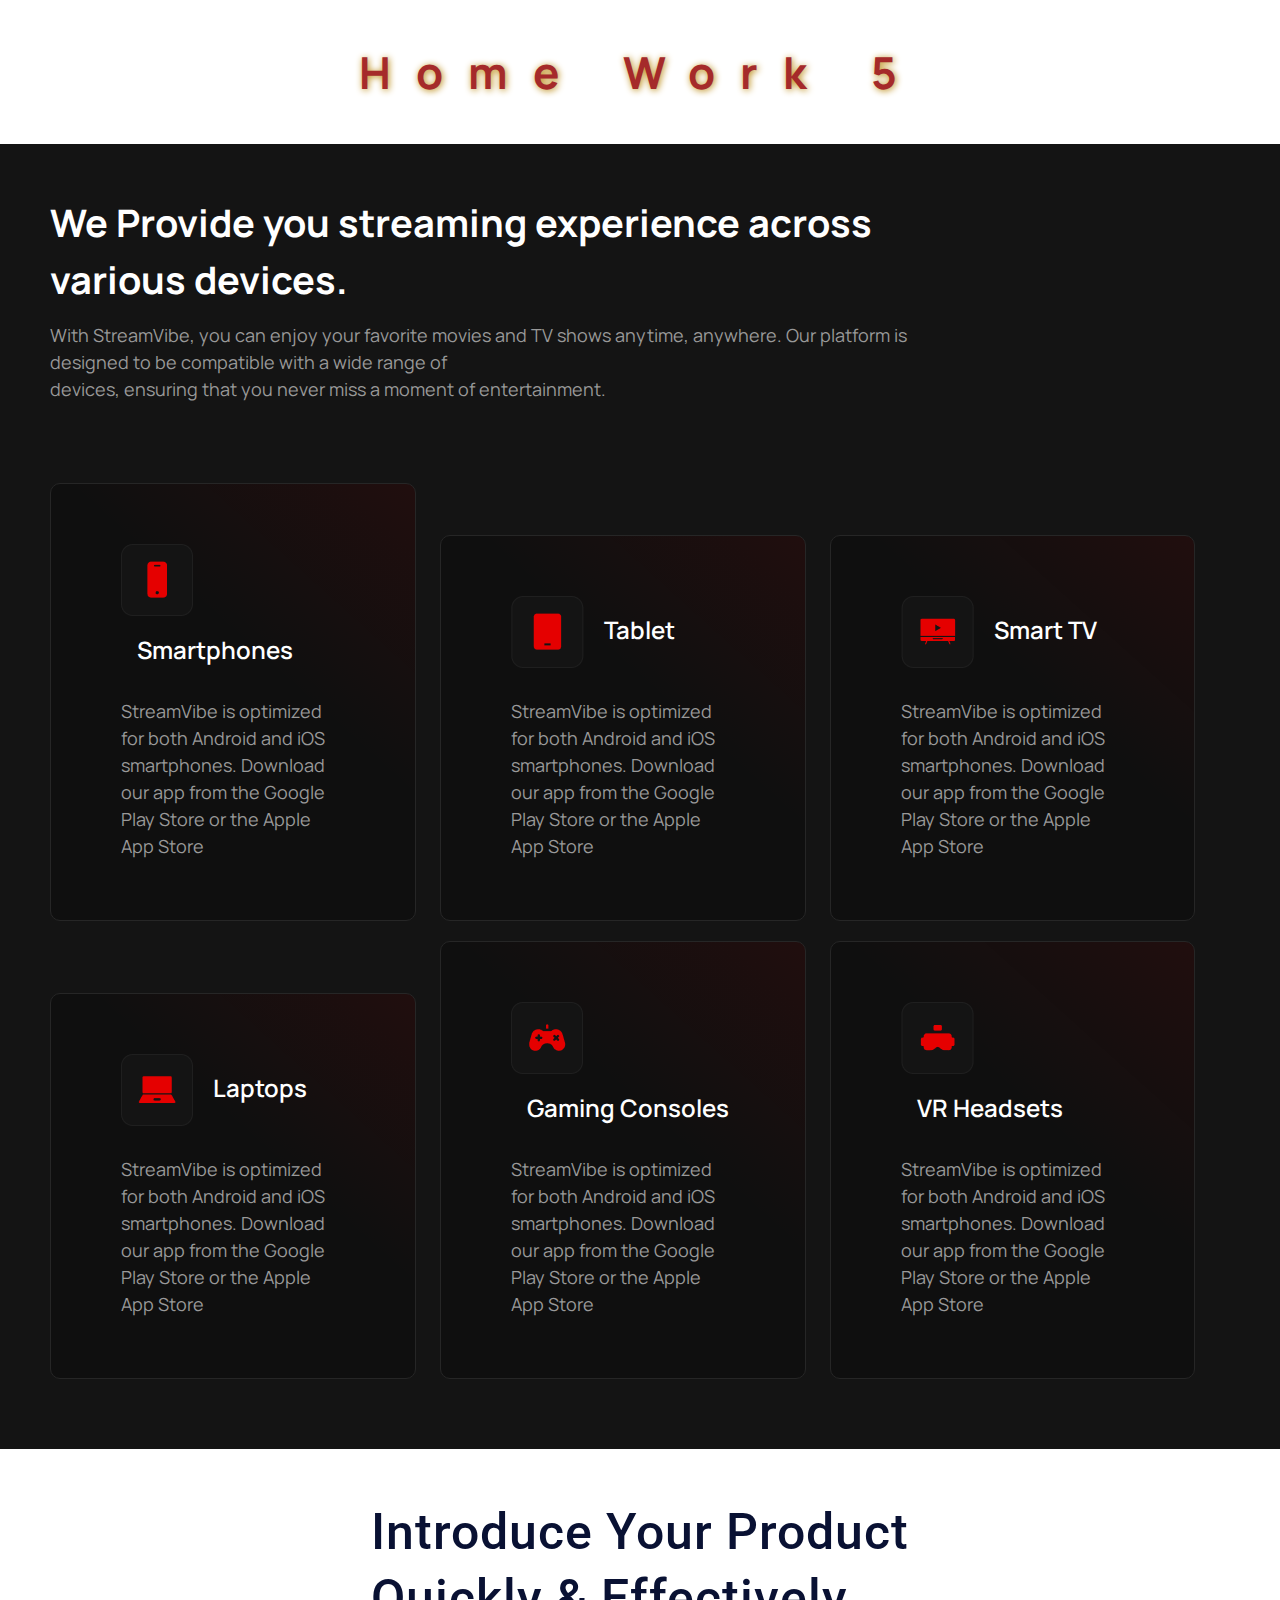
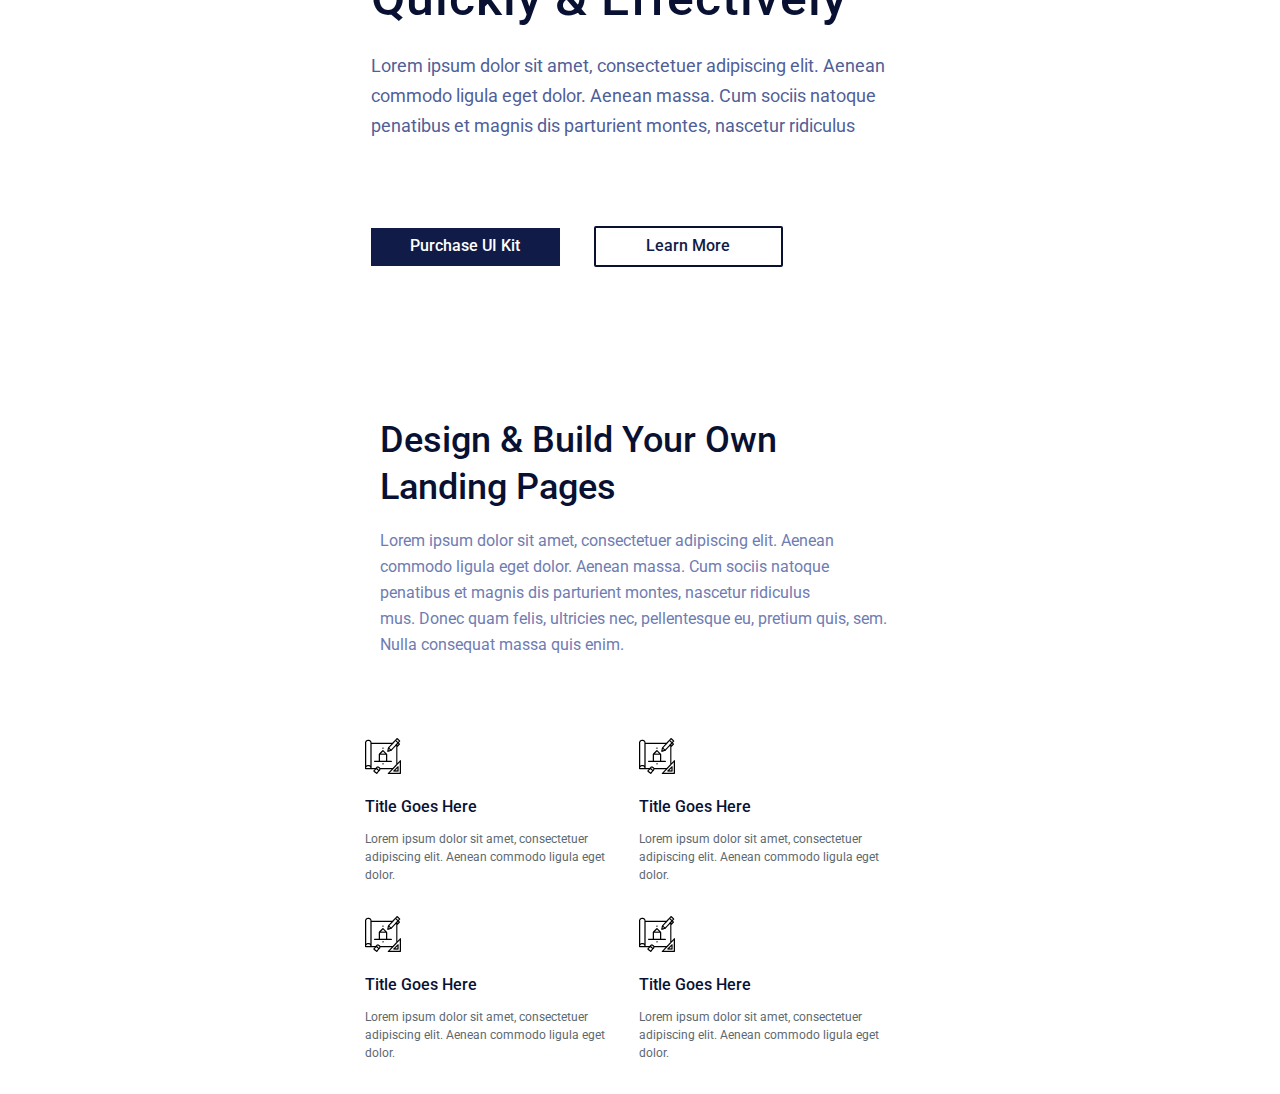
==== lesson_05/index.html @ d595a006 "Add files via upload" ====
<!DOCTYPE html>
<html lang="uk">
	<head>
		<meta charset="UTF-8" />
		<meta name="viewport" content="width=device-width, initial-scale=1.0" />
		<link rel="stylesheet" href="css/style.css" />
		<title>Lesson 05</title>
	</head>
	<body>
		<header>
			<div class="block-header">
				<p class="main-title">Home Work 5</p>
			</div>
		</header>
		<main>
			<div class="block-main">
				<div class="container">
					<div class="content">
						<div class="title-info">
							<p>We Provide you streaming experience across various devices.</p>
						</div>
						<div class="text-info">
							<p>
								With StreamVibe, you can enjoy your favorite movies and TV shows
								anytime, anywhere. Our platform is designed to be compatible
								with a wide range of <br />devices, ensuring that you never miss
								a moment of entertainment.
							</p>
						</div>
					</div>
					<div class="items-main">
						<div class="item">
							<div class="content-info">
								<img
									class="icon-01"
									src="img/foto-1.png"
									alt="Red smartphone icon on a black background, representing a mobile device."
								/>
								<h1 class="text">Smartphones</h1>
							</div>
							<div class="card-text">
								<p>
									StreamVibe is optimized for both Android and iOS smartphones.
									Download our app from the Google Play Store or the Apple App
									Store
								</p>
							</div>
						</div>
					</div>

					<div class="items-main">
						<div class="cards">
							<div class="card-info">
								<img class="icon-02" src="img/foto-2.png" alt="tablet-icon" />
								<h2 class="tablet">Tablet</h2>
							</div>
							<div class="tablet-text">
								<p>
									StreamVibe is optimized for both Android and iOS smartphones.
									Download our app from the Google Play Store or the Apple App
									Store
								</p>
							</div>
						</div>
					</div>

					<div class="items-main">
						<div class="cards">
							<div class="smart-info">
								<img class="smart-img" src="img/foto-3.png" alt="Smart TV" />
								<h3 class="smart-item">Smart TV</h3>
							</div>
							<div class="smart-text">
								<p>
									StreamVibe is optimized for both Android and iOS smartphones.
									Download our app from the Google Play Store or the Apple App
									Store
								</p>
							</div>
						</div>
					</div>
					<div class="items-main">
						<div class="cards">
							<div class="laptops-info">
								<img class="laptops-img" src="img/foto-5.png" alt="Laptops" />
								<h4 class="laptops-item">Laptops</h4>
							</div>
							<div class="laptops-text">
								<p>
									StreamVibe is optimized for both Android and iOS smartphones.
									Download our app from the Google Play Store or the Apple App
									Store
								</p>
							</div>
						</div>
					</div>

					<div class="items-main">
						<div class="cards">
							<div class="gaming-info">
								<img
									class="gaming-img"
									src="img/foto-4.png"
									alt="Gaming Consoles"
								/>
								<h4 class="gaming-item">Gaming Consoles</h4>
							</div>
							<div class="gaming-text">
								<p>
									StreamVibe is optimized for both Android and iOS smartphones.
									Download our app from the Google Play Store or the Apple App
									Store
								</p>
							</div>
						</div>
					</div>

					<div class="items-main">
						<div class="cards">
							<div class="vr-info">
								<img
									class="vr-img"
									src="img/foto-6.png"
									alt="Gaming Consoles"
								/>
								<h4 class="vr-item">VR Headsets</h4>
							</div>
							<div class="vr-text">
								<p>
									StreamVibe is optimized for both Android and iOS smartphones.
									Download our app from the Google Play Store or the Apple App
									Store
								</p>
							</div>
						</div>
					</div>
				</div>
			</div>

			<div class="block">
				<div class="introduce">
					<p class="introduce-info">
						Introduce Your Product <br />Quickly & Effectively
					</p>
				</div>
				<div class="introduce-text">
					<p>
						Lorem ipsum dolor sit amet, consectetuer adipiscing elit. Aenean
						commodo ligula eget dolor. Aenean massa. Cum sociis natoque
						penatibus et magnis dis parturient montes, nascetur ridiculus
					</p>
					<p></p>
				</div>
				<div class="kit">
					<a class="key-1" href="#">Purchase UI Kit</a>
					<a class="key-2" href="#">Learn More</a>
				</div>
			</div>
			<div class="design-block">
				<div class="design">
					<p>Design & Build Your Own Landing Pages</p>
				</div>
				<div class="des">
					<p>
						Lorem ipsum dolor sit amet, consectetuer adipiscing elit. Aenean
						commodo ligula eget dolor. Aenean massa. Cum sociis natoque
						penatibus et magnis dis parturient montes, nascetur ridiculus
					</p>
					<p>
						mus. Donec quam felis, ultricies nec, pellentesque eu, pretium quis,
						sem. Nulla consequat massa quis enim.
					</p>
				</div>
			</div>
			<div class="items-block">
				<div class="item-castle">
					<div class="item-icon">
						<img src="img/left.png" alt="castle-img" />
					</div>
					<div class="item-title">Title Goes Here</div>
					<div class="item-text">
						Lorem ipsum dolor sit amet, consectetuer adipiscing elit. Aenean
						commodo ligula eget dolor.
					</div>
				</div>
				<div class="item-castle">
					<div class="item-icon">
						<img src="img/left.png" alt="castle-img" />
					</div>
					<div class="item-title">Title Goes Here</div>
					<div class="item-text">
						Lorem ipsum dolor sit amet, consectetuer adipiscing elit. Aenean
						commodo ligula eget dolor.
					</div>
				</div>
				<div class="item-castle">
					<div class="item-icon">
						<img src="img/left.png" alt="castle-img" />
					</div>
					<div class="item-title">Title Goes Here</div>
					<div class="item-text">
						Lorem ipsum dolor sit amet, consectetuer adipiscing elit. Aenean
						commodo ligula eget dolor.
					</div>
				</div>
				<div class="item-castle">
					<div class="item-icon">
						<img src="img/left.png" alt="castle-img" />
					</div>
					<div class="item-title">Title Goes Here</div>
					<div class="item-text">
						Lorem ipsum dolor sit amet, consectetuer adipiscing elit. Aenean
						commodo ligula eget dolor.
					</div>
				</div>
			</div>
		</main>
		<footer></footer>
	</body>
</html>
---- lesson_05/css/style.css ----
@import url('reset.css');
@import url(https://fonts.googleapis.com/css?family=Manrope:200,300,regular,500,600,700,800);
@import url(https://fonts.googleapis.com/css?family=Roboto:100,100italic,300,300italic,regular,italic,500,500italic,700,700italic,900,900italic);
body {
	font-family: 'Manrope';
}
.main-title {
	color: brown;
	font-size: 44px;
	text-align: center;
	font-weight: 700;
	text-shadow: 1px 1px 7px darkgoldenrod;
	letter-spacing: 25px;
	word-spacing: 5px;
	margin: 50px;
}
.title-info {
	font-size: 38px;
	font-style: normal;
	font-weight: 700;
	line-height: 150%;
	padding-bottom: 14px;
	padding-right: 300px;
	color: #fff;
}
.text-info {
	color: #999;
	font-size: 18px;
	font-style: normal;
	font-weight: 400;
	line-height: 27px;
	padding-bottom: 80px;
	padding-right: 300px;
}
.block-main {
	font-family: 'Manrope', sans-serif;
	overflow: hidden;
	font-size: 18px;
	color: #999;
	background-color: #141414;
	max-width: 2579px;
	padding: 50px;
}
.content-info {
	padding-bottom: 30px;
}
.items-main {
	width: 31%;
	display: inline-block;
	margin-block-end: 20px;
	margin-inline-end: 20px;
	padding-inline: 20px;
	padding-block: 10px;
	border-radius: 10px;
	border: 1px solid var(--Black-15, #262626);
	background: linear-gradient(
			222deg,
			rgba(229, 0, 0, 0.5) -208.03%,
			rgba(229, 0, 0, 0) 41.32%
		),
		#0f0f0f;
}
.text {
	padding-left: 16px;
	padding-top: 16px;
	display: inline-block;
	color: #fff;
	font-family: Manrope;
	font-size: 24px;
	font-style: normal;
	font-weight: 600;
	line-height: 150%; /* 36px */
}
.card-text {
	font-family: 'Manrope';

	font-size: 18px;
	font-weight: 400;
	line-height: 27px;
	font-style: normal;
}
.item {
	padding: 50px;
}

.images {
	display: inline-block;
}
.cards {
	padding: 50px;
}
.card-info {
	padding-bottom: 30px;
}
.tablet {
	padding-left: 16px;
	padding-top: 16px;
	display: inline-block;
	color: #fff;
	font-family: Manrope;
	font-size: 24px;
	font-style: normal;
	font-weight: 600;
	line-height: 150%; /* 36px */
}
.tablet-text {
	font-size: 18px;
	font-weight: 400;
	line-height: 27px;
	font-style: normal;
}

.smart-info {
	padding-bottom: 30px;
}

.smart-text {
	font-size: 18px;
	font-weight: 400;
	line-height: 27px;
	font-style: normal;
}
.smart-item {
	padding-left: 16px;
	padding-top: 16px;
	display: inline-block;
	color: #fff;
	font-family: Manrope;
	font-size: 24px;
	font-style: normal;
	font-weight: 600;
	line-height: 150%; /* 36px */
}

.laptops-info {
	padding-bottom: 30px;
}
.laptops-item {
	padding-left: 16px;
	padding-top: 16px;
	display: inline-block;
	color: #fff;
	font-family: Manrope;
	font-size: 24px;
	font-style: normal;
	font-weight: 600;
	line-height: 150%; /* 36px */
}
.laptops-text {
	font-size: 18px;
	font-weight: 400;
	line-height: 27px;
	font-style: normal;
}

.gaming-info {
	padding-bottom: 30px;
}

.gaming-item {
	padding-left: 16px;
	padding-top: 16px;
	display: inline-block;
	color: #fff;
	font-family: Manrope;
	font-size: 24px;
	font-style: normal;
	font-weight: 600;
	line-height: 150%; /* 36px */
}
.gaming-text {
	font-size: 18px;
	font-weight: 400;
	line-height: 27px;
	font-style: normal;
}

.vr-info {
	padding-bottom: 30px;
}
.vr-item {
	padding-left: 16px;
	padding-top: 16px;
	display: inline-block;
	color: #fff;
	font-family: Manrope;
	font-size: 24px;
	font-style: normal;
	font-weight: 600;
	line-height: 150%; /* 36px */
}
.vr-text {
	font-size: 18px;
	font-weight: 400;
	line-height: 27px;
	font-style: normal;
}
.info {
	font-family: 'Roboto';
}
.block {
	font-family: 'Roboto';
	max-width: 539px;
	padding-top: 50px;
	padding-bottom: 50px;
	margin: auto;
}

.introduce-info {
	font-family: 'Roboto';
	color: #091133;
	font-style: normal;
	font-weight: 500;
	line-height: 1.32;
	font-size: 50px;
	letter-spacing: 1px;
	margin-bottom: 20px;
}

.key-1 {
	color: #fff;
	text-align: center;
	font-family: 'Roboto';
	font-size: 16px;
	font-weight: 500;
	line-height: 1.62;
	border: 2px;
	background: #111b47;
	padding: 5px 0;
	min-width: 169px;
	width: 189px;
	height: 38px;
	margin-inline-end: 30px;
}
.key-2 {
	color: #111b47;
	text-align: center;
	font-family: 'Roboto';
	font-size: 16px;
	font-weight: 500;
	line-height: 1.66;
	border: 2px solid #091133;
	border-radius: 2px;
	background: #fff;
	padding: 5px 0;
	min-width: 169px;
	width: 189px;
}
.kit {
	padding-bottom: 100px;
	padding-right: 35px;
}
.introduce-text p:not(:last-child) {
	margin-bottom: 16px;
}
.introduce-text {
	width: 540px;
	color: #505f98;
	font-family: 'Roboto';
	font-size: 18px;
	font-weight: 400;
	line-height: 30px;
	padding-bottom: 69px;
}
.design-block {
	font-family: 'Roboto';
	width: 520px;
	margin: auto;
}
.design {
	font-family: 'Roboto';
	color: #091133;
	font-size: 36px;
	font-weight: 500;
	line-height: 1.33;
	max-width: 420px;
	margin-bottom: 16px;
}
.des {
	font-family: Roboto;
	font-size: 16px;
	font-style: normal;
	font-weight: 400;
	line-height: 26px;
	color: #6f7cb2;
	padding-bottom: 80px;
}
.items-block {
	max-width: 550px;
	font-family: 'Roboto';
	margin: 0 auto;
}
.item-castle {
	display: inline-block;
	max-width: 270px;
}
.item-icon {
	margin-bottom: 20px;
	max-width: 36px;
}
.item-title {
	font-size: 16px;
	font-style: normal;
	font-weight: 500;
	line-height: 26px;
	color: #091133;
	margin-bottom: 10px;
}
.item-text {
	font-size: 12px;
	font-style: normal;
	font-weight: 400;
	line-height: 18px;
	color: #5d6970;
	margin-bottom: 32px;
	margin-right: 30px;
}
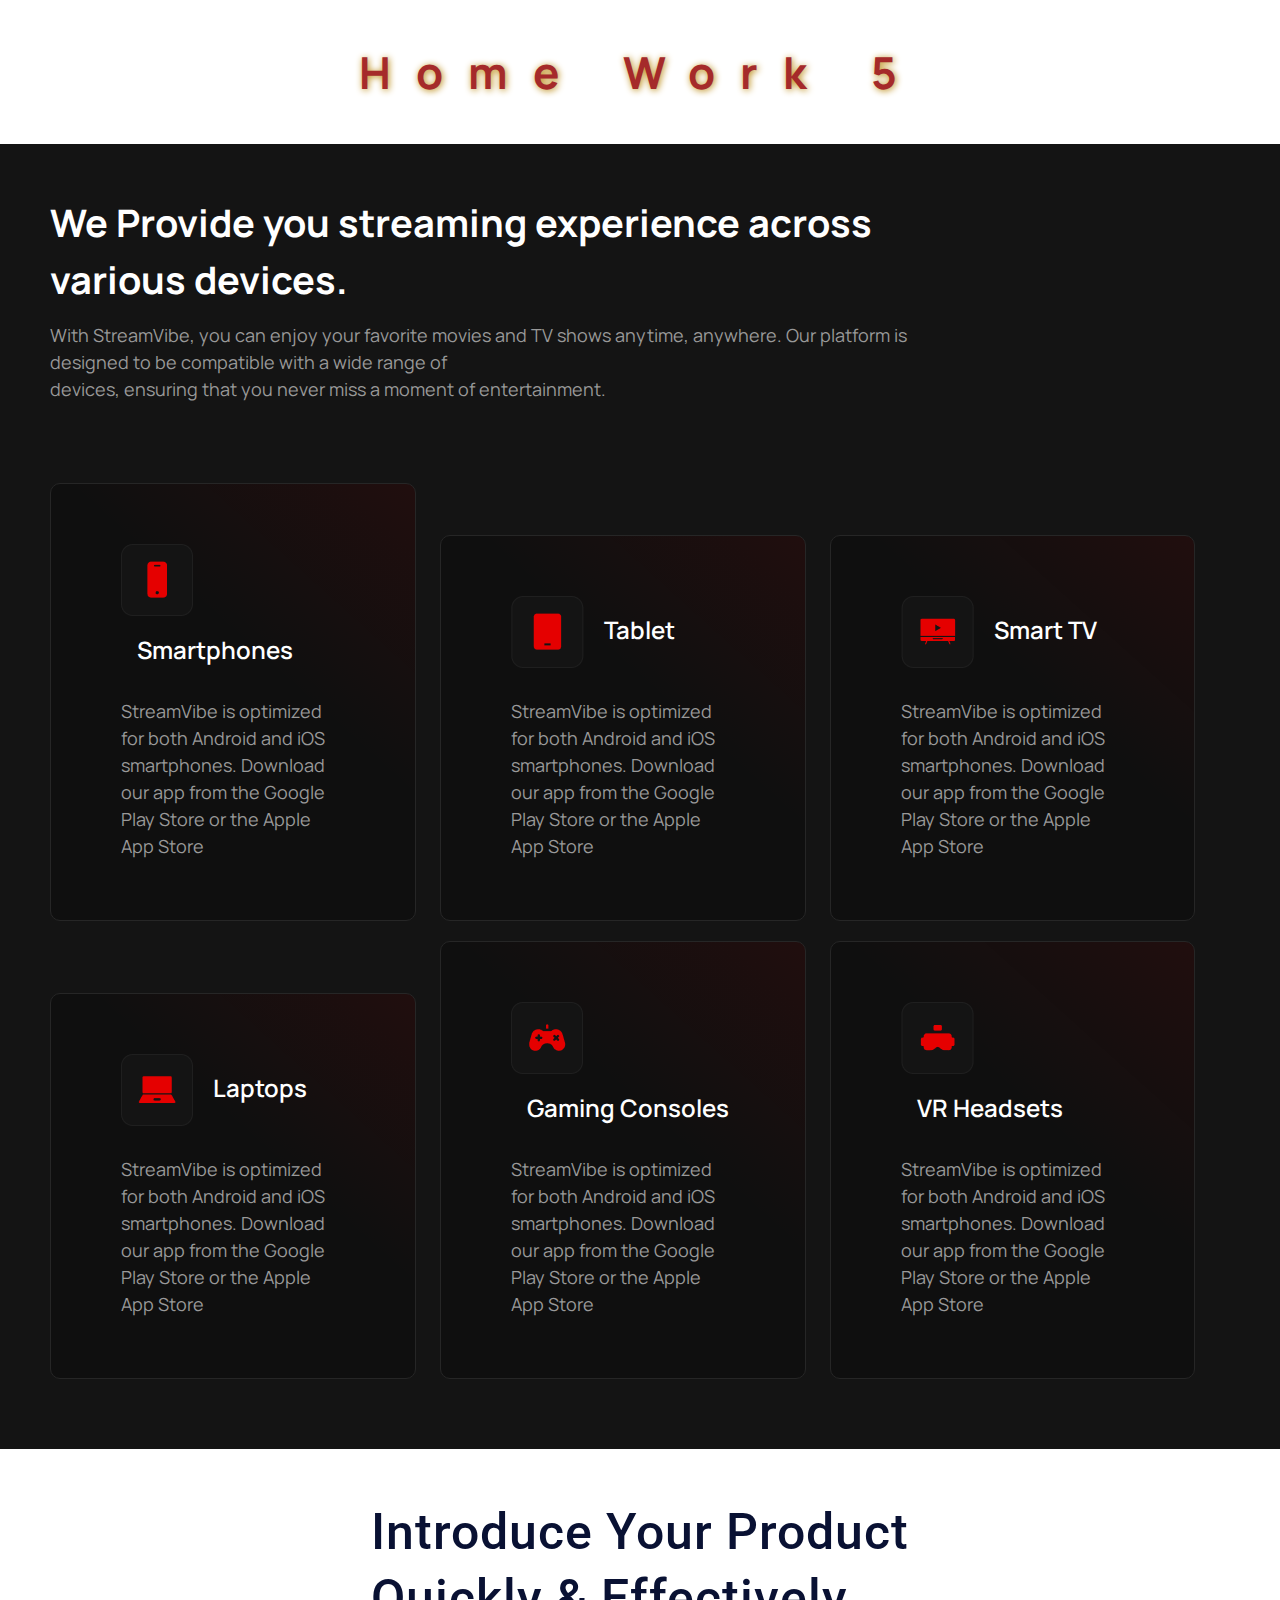
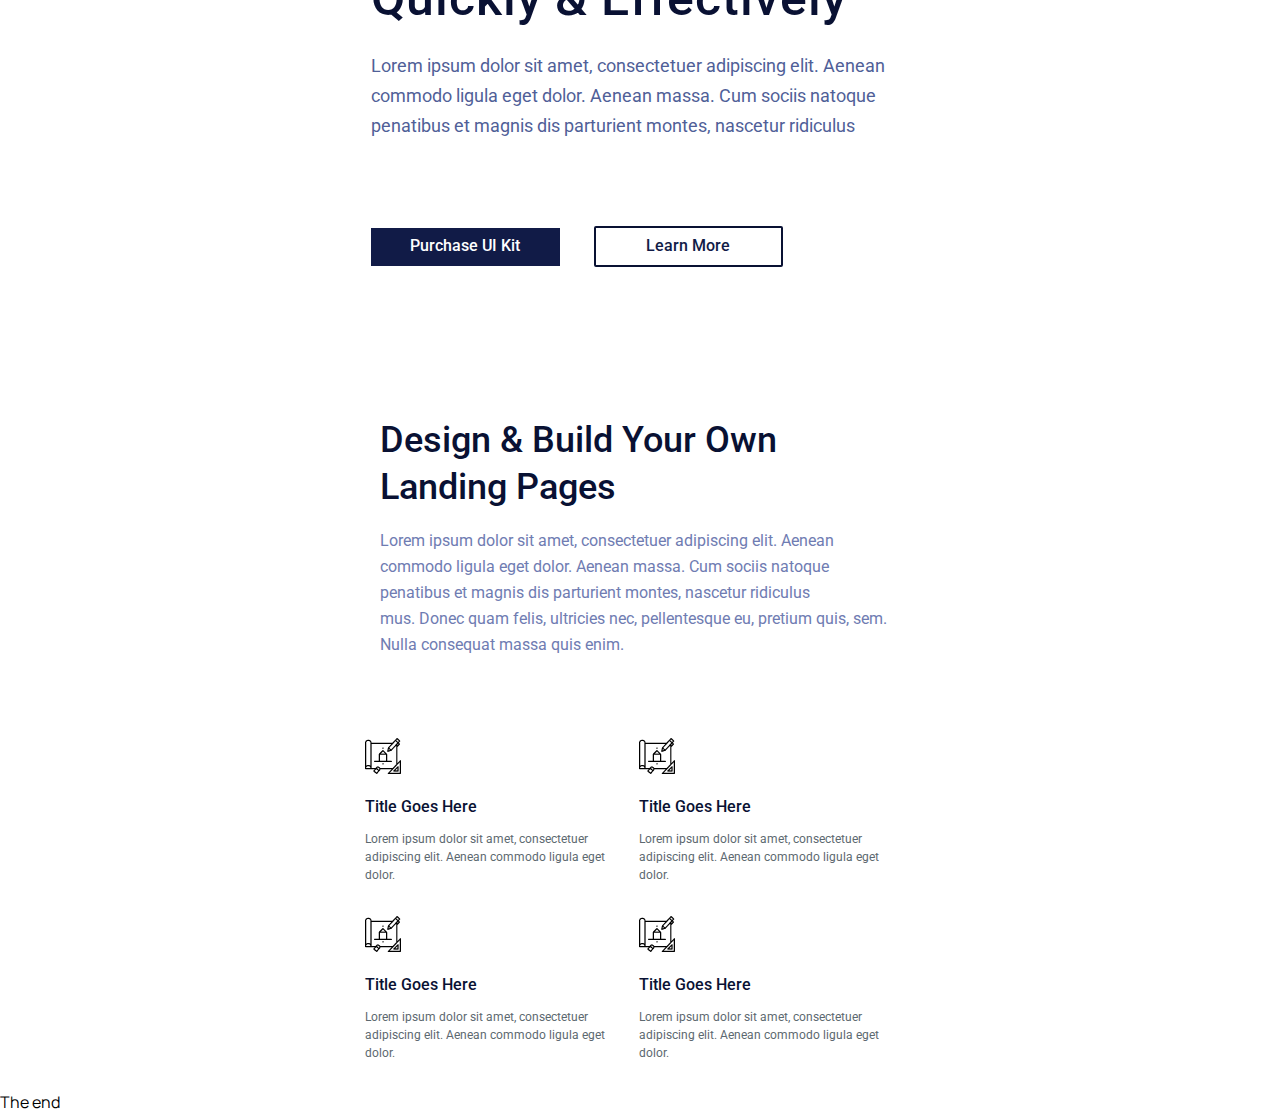
==== commit 70c6f1f4: "Add files via upload" ====
--- a/lesson_05/index.html
+++ b/lesson_05/index.html
@@ -1,9 +1,9 @@
 <!DOCTYPE html>
-<html lang="uk">
+<html lang="en">
 	<head>
-		<meta charset="UTF-8" />
-		<meta name="viewport" content="width=device-width, initial-scale=1.0" />
-		<link rel="stylesheet" href="css/style.css" />
+		<meta charset="UTF-8">
+		<meta name="viewport" content="width=device-width, initial-scale=1.0">
+		<link rel="stylesheet" href="css/style.css">
 		<title>Lesson 05</title>
 	</head>
 	<body>
@@ -23,7 +23,7 @@
 							<p>
 								With StreamVibe, you can enjoy your favorite movies and TV shows
 								anytime, anywhere. Our platform is designed to be compatible
-								with a wide range of <br />devices, ensuring that you never miss
+								with a wide range of <br>devices, ensuring that you never miss
 								a moment of entertainment.
 							</p>
 						</div>
@@ -34,8 +34,7 @@
 								<img
 									class="icon-01"
 									src="img/foto-1.png"
-									alt="Red smartphone icon on a black background, representing a mobile device."
-								/>
+									alt="Red smartphone icon on a black background, representing a mobile device.">
 								<h1 class="text">Smartphones</h1>
 							</div>
 							<div class="card-text">
@@ -51,7 +50,7 @@
 					<div class="items-main">
 						<div class="cards">
 							<div class="card-info">
-								<img class="icon-02" src="img/foto-2.png" alt="tablet-icon" />
+								<img class="icon-02" src="img/foto-2.png" alt="tablet-icon">
 								<h2 class="tablet">Tablet</h2>
 							</div>
 							<div class="tablet-text">
@@ -67,7 +66,7 @@
 					<div class="items-main">
 						<div class="cards">
 							<div class="smart-info">
-								<img class="smart-img" src="img/foto-3.png" alt="Smart TV" />
+								<img class="smart-img" src="img/foto-3.png" alt="Smart TV">
 								<h3 class="smart-item">Smart TV</h3>
 							</div>
 							<div class="smart-text">
@@ -82,7 +81,7 @@
 					<div class="items-main">
 						<div class="cards">
 							<div class="laptops-info">
-								<img class="laptops-img" src="img/foto-5.png" alt="Laptops" />
+								<img class="laptops-img" src="img/foto-5.png" alt="Laptops">
 								<h4 class="laptops-item">Laptops</h4>
 							</div>
 							<div class="laptops-text">
@@ -101,8 +100,7 @@
 								<img
 									class="gaming-img"
 									src="img/foto-4.png"
-									alt="Gaming Consoles"
-								/>
+									alt="Gaming Consoles">
 								<h4 class="gaming-item">Gaming Consoles</h4>
 							</div>
 							<div class="gaming-text">
@@ -121,8 +119,7 @@
 								<img
 									class="vr-img"
 									src="img/foto-6.png"
-									alt="Gaming Consoles"
-								/>
+									alt="Gaming Consoles">
 								<h4 class="vr-item">VR Headsets</h4>
 							</div>
 							<div class="vr-text">
@@ -140,7 +137,7 @@
 			<div class="block">
 				<div class="introduce">
 					<p class="introduce-info">
-						Introduce Your Product <br />Quickly & Effectively
+						Introduce Your Product <br>Quickly & Effectively
 					</p>
 				</div>
 				<div class="introduce-text">
@@ -175,37 +172,37 @@
 			<div class="items-block">
 				<div class="item-castle">
 					<div class="item-icon">
-						<img src="img/left.png" alt="castle-img" />
-					</div>
-					<div class="item-title">Title Goes Here</div>
-					<div class="item-text">
-						Lorem ipsum dolor sit amet, consectetuer adipiscing elit. Aenean
-						commodo ligula eget dolor.
-					</div>
-				</div>
-				<div class="item-castle">
-					<div class="item-icon">
-						<img src="img/left.png" alt="castle-img" />
-					</div>
-					<div class="item-title">Title Goes Here</div>
-					<div class="item-text">
-						Lorem ipsum dolor sit amet, consectetuer adipiscing elit. Aenean
-						commodo ligula eget dolor.
-					</div>
-				</div>
-				<div class="item-castle">
-					<div class="item-icon">
-						<img src="img/left.png" alt="castle-img" />
-					</div>
-					<div class="item-title">Title Goes Here</div>
-					<div class="item-text">
-						Lorem ipsum dolor sit amet, consectetuer adipiscing elit. Aenean
-						commodo ligula eget dolor.
-					</div>
-				</div>
-				<div class="item-castle">
-					<div class="item-icon">
-						<img src="img/left.png" alt="castle-img" />
+						<img src="img/left.png" alt="castle-img">
+					</div>
+					<div class="item-title">Title Goes Here</div>
+					<div class="item-text">
+						Lorem ipsum dolor sit amet, consectetuer adipiscing elit. Aenean
+						commodo ligula eget dolor.
+					</div>
+				</div>
+				<div class="item-castle">
+					<div class="item-icon">
+						<img src="img/left.png" alt="castle-img">
+					</div>
+					<div class="item-title">Title Goes Here</div>
+					<div class="item-text">
+						Lorem ipsum dolor sit amet, consectetuer adipiscing elit. Aenean
+						commodo ligula eget dolor.
+					</div>
+				</div>
+				<div class="item-castle">
+					<div class="item-icon">
+						<img src="img/left.png" alt="castle-img">
+					</div>
+					<div class="item-title">Title Goes Here</div>
+					<div class="item-text">
+						Lorem ipsum dolor sit amet, consectetuer adipiscing elit. Aenean
+						commodo ligula eget dolor.
+					</div>
+				</div>
+				<div class="item-castle">
+					<div class="item-icon">
+						<img src="img/left.png" alt="castle-img">
 					</div>
 					<div class="item-title">Title Goes Here</div>
 					<div class="item-text">
@@ -215,6 +212,8 @@
 				</div>
 			</div>
 		</main>
-		<footer></footer>
+		<footer>
+			<p>The end</p>
+		</footer>
 	</body>
 </html>
